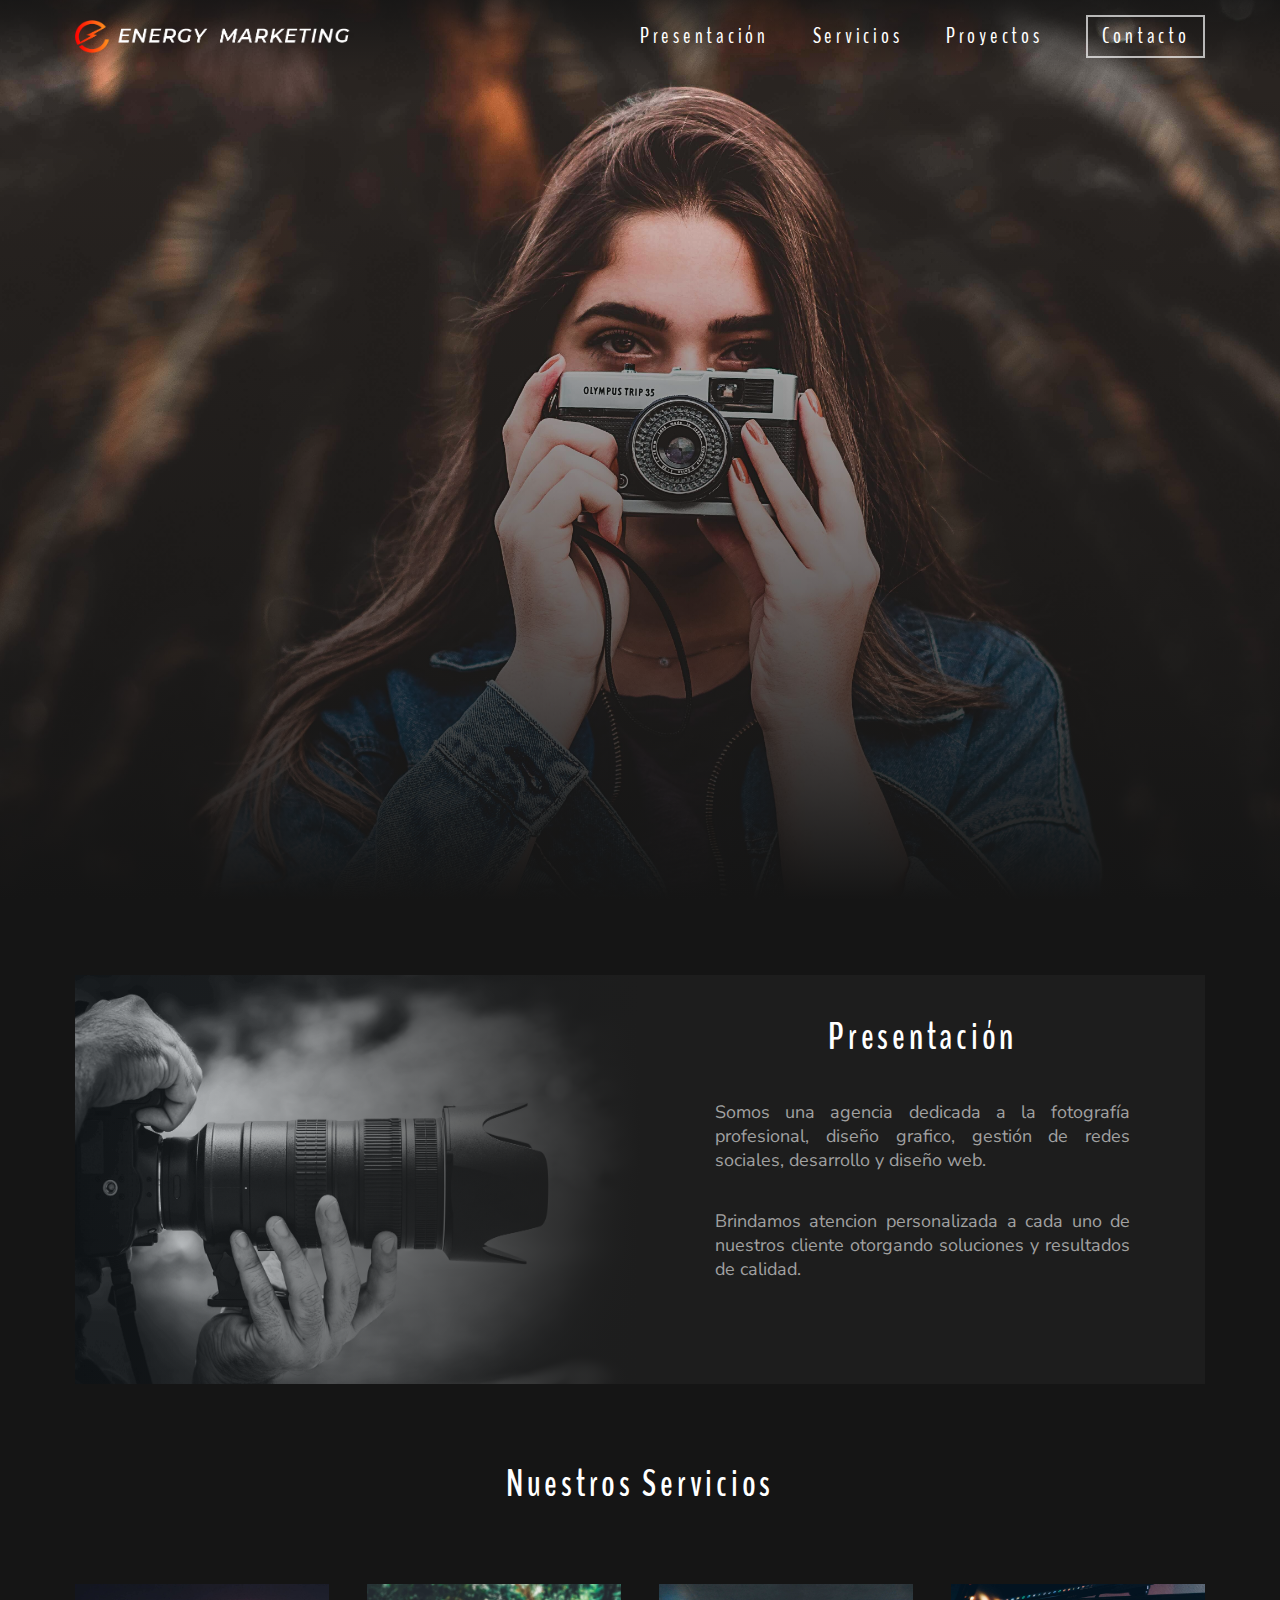
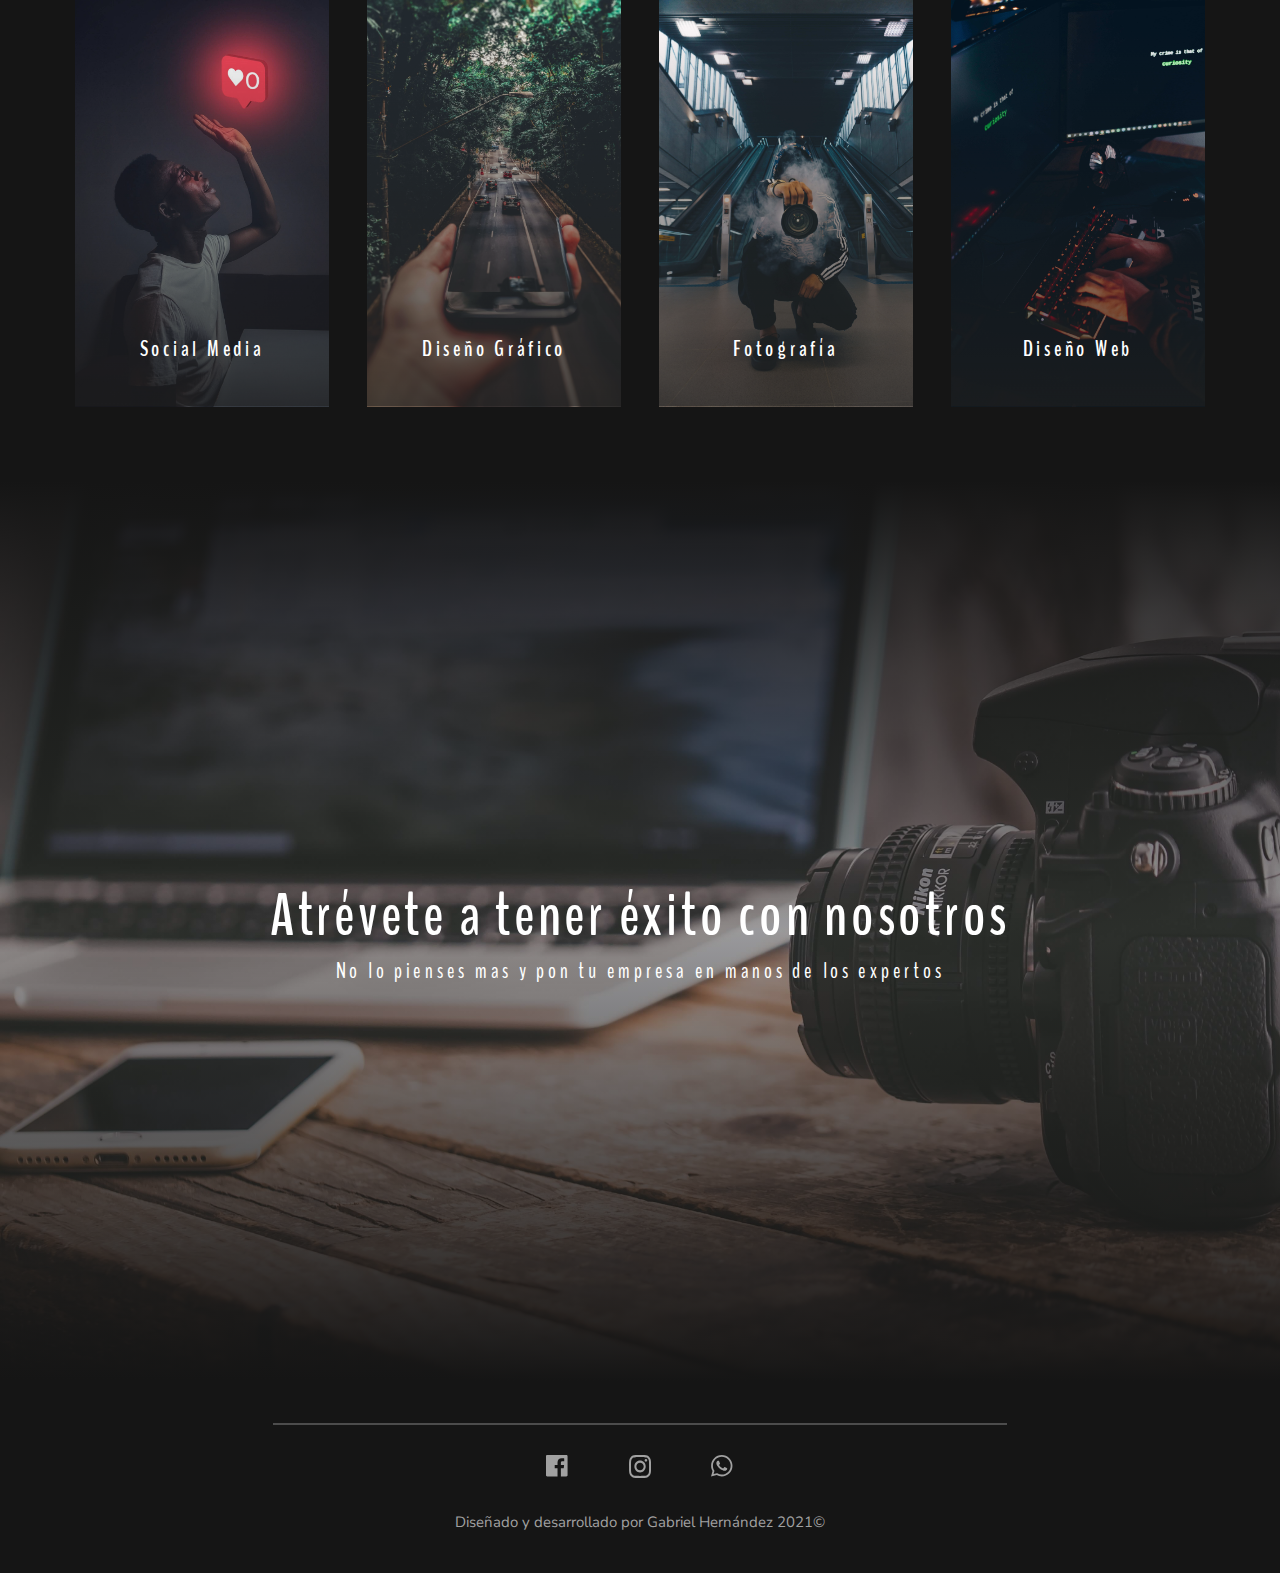
==== index.html @ f1e3d7fe "Segundo commit del landing page" ====
<!DOCTYPE html>
<html lang="es">
<head>
    <meta charset="UTF-8">
    <meta http-equiv="X-UA-Compatible" content="IE=edge">
    <meta name="viewport" content="width=device-width, initial-scale=1.0">
    <link rel="stylesheet" href="css/style.css">
    <link rel="icon" href="img/logos/logo_solo.png">
    <title>Energy Marketing</title>
</head>
<body id="body">


    <!-- Seccion Uno -->
    <section class="SeccionUno">
        <header class="header">
            <a class="header__logo" href="">
                <img src="img/logos/isotipo_hb.png" alt="">
            </a>
            <div class="header__menu">
                <a class="header__menu--lista" href="">Presentación</a>
                <a class="header__menu--lista" href="">Servicios</a>
                <a class="header__menu--lista" href="">Proyectos</a>
                <a class="header__menu--lista" href="">Contacto</a>
            </div>
            <div class="header__menu--hamb">
                <img src="img/logos/menuh.svg" alt="">
            </div>
        </header>
    </section>


    <!-- Seccion Main -->
    <main class="main" id="main">


        <!-- Seccion Dos (Presentacion) -->
        <section class="SeccionDos">
            <div class="present">
                <img class="present--img" src="img/hero/hero_11.jpg" alt="" loading="lazy">
                <div class="present__desc">
                    <h1 class="present__desc--titulo">Presentación</h1>
                    <p class="present__desc--txt">Somos una agencia dedicada a la fotografía profesional, diseño grafico, gestión de redes sociales, desarrollo y diseño web.
                    </p>
                    <p class="present__desc--txt"s>Brindamos atencion personalizada a cada uno de nuestros cliente otorgando soluciones y resultados de calidad.
                    </p>
                </div>
            </div>
        </section>


        <!-- Seccion Tres (Servicios) -->
        <section class="SeccionTres">
            <h1 class="SeccionTres--titulo">Nuestros Servicios</h1>
            <div class="SeccionTres__serv">

                <div class="SeccionTres__card" style="background-image: url(img/Social-Media/SM7.jpg)">
                    <a href=""></a>
                    <h3>Social Media</h3>
                </div>


                <div class="SeccionTres__card" style="background-image: url(img/Diseño-Grafico/DG1.jpg)">
                    <a href=""></a>
                    <h3>Diseño Gráfico</h3>
                </div>


                <div class="SeccionTres__card" style="background-image: url(img/Fotografia/F3.jpg)">
                    <a href=""></a>
                    <h3>Fotografía</h3>
                </div>


                <div class="SeccionTres__card" style="background-image: url(img/Diseño-Web/DW1.jpg)">
                    <a href=""></a>
                    <h3>Diseño Web</h3>
                </div>

            </div>
        </section>


    </main>
    <!-- Seccion Cuatro (Invitacion) -->
    <section class="SeccionCuatro">
        <h2 class="SeccionCuatro--titulo">Atrévete a tener éxito con nosotros</h2>
        <p class="SeccionCuatro--txt">No lo pienses mas y pon tu empresa en manos de los expertos</p>
    </section>
    <!-- Seccion Footer (Pie de Pagina) -->
    <footer class="Footer">


        <div class="Footer__redes">
            <a href="">
                <img class="Footer__redes--icon" src="img/Social-Media/facebook.svg" alt="">
            </a>


            <a href="">
                <img class="Footer__redes--icon" src="img/Social-Media/instagram.svg" alt="">
            </a>


            <a href="">
                <img class="Footer__redes--icon" src="img/Social-Media/whatsapp.svg" alt="">
            </a>
        </div>


        <p class="Footer--txt">Diseñado y desarrollado por Gabriel Hernández 2021©</p>
    </footer>
    <script src="js/script.js"></script>
</body>
</html>
---- css/style.css ----
@import url('https://fonts.googleapis.com/css2?family=Nunito+Sans:wght@300;400;600&display=swap');
/* font-family: 'Nunito Sans', sans-serif; */

@import url('https://fonts.googleapis.com/css2?family=BenchNine:wght@300;400;700&display=swap');
/* font-family: 'BenchNine', sans-serif; */

:root {
    font-size: 1.17vw;
    --margenes: 0 5rem;
    --titulos2: 'BenchNine', sans-serif;
    --parrafos: 'Nunito Sans', sans-serif;
    --fondo: rgba(21,21,21);
    --fondo2: rgba(29,29,29);
    --Allvw: 100vw;
    --Allwidth: 100%;
}

* {
    margin: 0;
    padding: 0;
    box-sizing: border-box;
    color: white;
    user-select: none;
    /* border: 1px solid red; */
}

body {
    overflow-x: hidden;
}

/* Seccion Uno */
.SeccionUno {
    background-image: url(../img/hero/hero_4.jpg);
    background-size: cover;
    height: 100vh;
    width: 100vw;
    position: relative;
}

.SeccionUno::before{
    content: "";
    position: absolute;
    background: linear-gradient( rgba(255, 255, 255, 0) 10%, rgba(21, 21, 21, 1)) 100%;
    width: inherit;
    height: inherit;
    bottom: 0;
    left: 0;

}

.header {
    width: inherit;
    height: 5.7vw;
    display: flex;
    align-content: center;
    background: linear-gradient(0deg, rgba(50, 50, 50, 0), rgba(20, 20, 20, 0.8));
    padding: var(--margenes);
    
}

.header__logo {
    width: 25%;
    height: 100%;
    margin-right: 25%;
    display: flex;
    align-items: center;
}

.header__logo img {
    width: 100%;
}

.header__menu {
    display: flex;
    align-items: center;
    width: 50%;
    justify-content: space-between;
}

.header__menu--lista {
    z-index: 9;
    text-decoration: none;
    width: fit-content;
    font-family: var(--titulos2);
    letter-spacing: 0.25rem;
    font-size: 1.5rem;
    margin-right: 5%;
}

.header__menu--lista:hover{
    color: rgba(161, 161, 161);
}

.header__menu--lista:nth-child(4) {
    border: 2px solid rgba(250, 250, 250, 0.7);
    padding: 0.3rem 0.9rem;
    margin-right: 0;
}

.header__menu--lista:nth-child(4):hover {
    border: 2px solid rgba(161, 161, 161, 1);
}

.header__menu--hamb {
    display: none;
}


/* Seccion Main */
.main {
    padding-top: 5rem;
    padding-bottom: 5rem;
    background-color: var(--fondo);
    width: 100vw;
}

        /* Seccion Dos (Presentacion) */
.SeccionDos {
    padding: var(--margenes);
    width: 100%;
    height: fit-content;
    padding-bottom: 5rem;
}

.present {
    width: inherit;
    height: 32vw;
    display: flex;
    background-color: rgba(29,29,29);
    position: relative;
}

.present::before {
    content: "";
    position: absolute;
    background: linear-gradient(90deg, rgba(21, 21, 21, 0) 0%, rgba(29, 29, 29, 1) 100%);
    width: 50%;
    height: 100%;
    z-index: 29;
}

.present--img {
    width: 50%;
}

.present__desc {
    width: 50%;
    padding: 2.5rem 5rem;
}

.present__desc--titulo {
    font-family: var(--titulos2);
    text-align: center;
    font-size: 2.5rem;
    margin-bottom: 2.5rem;
    letter-spacing: 0.25rem;
}

.present__desc--txt {
    font-family: var(--parrafos);
    color: rgba(161, 161, 161);
    text-align: justify;
    font-size: 1.2rem;
    margin-bottom: 2.5rem;
}



        /* Seccion Tres (Servicios) */
.SeccionTres {
    width: 100%;
    padding-bottom: 4rem;
    padding: var(--margenes);
}

.SeccionTres--titulo {
    font-family: var(--titulos2);
    font-size: 2.5rem;
    text-align: center;
    margin-bottom: 5rem;
    letter-spacing: 0.25rem;
}

.SeccionTres__serv {
    width: inherit;
    display: grid;
    grid-template-columns: 1fr 1fr 1fr 1fr;
    grid-gap: 2.5rem;
}

.SeccionTres__card {
    width: 100%;
    height: 33vw;
    background-size: cover;
    position: relative;
    display: flex;
    flex-direction: column;
    transition: transform 0.5s ease-out;
}

.SeccionTres__card:hover {
    transform: scale(1.1);
}

.SeccionTres__card::before {
    content: "";
    position: absolute;
    background: linear-gradient( rgba(255, 255, 255, 0) 10%, rgba(30, 30, 30, 0.8)) 70%;
    width: 100%;
    height: 33vw;
    bottom: 0;
    left: 0;
}

.SeccionTres__card a {
    width: 100%;
    height: 100%;
    z-index: 19;
}

.SeccionTres__card h3 {
    letter-spacing: 0.25rem;
    font-family: var(--titulos2);
    text-align: center;
    position: absolute;
    z-index: 9;
    font-size: 1.5rem;
    left: 0;
    right: 0;
    bottom: 10%;
    margin: auto;
}



        /* Seccion Cuatro (Invitacion) */
.SeccionCuatro {
    width: 100vw;
    height: 100vh;
    background-image: url(../img/hero/hero_9.jpg);
    background-size: cover;
    position: relative;
    display: flex;
    flex-direction: column;
    align-items: center;
    justify-content: center;
}

.SeccionCuatro::before {
    content: "";
    position: absolute;
    background: linear-gradient(rgba(21, 21, 21, 1) 0%, rgba(21, 21, 21, 0.4), rgba(21, 21, 21, 1) 100%);
    width: 100%;
    height: 100vh;
    bottom: 0;
    left: 0;
}

.SeccionCuatro--titulo {
    font-family: var(--titulos2);
    letter-spacing: .25rem;
    text-align: center;
    font-size: 4rem;
    z-index: 9;
}

.SeccionCuatro--txt {
    font-family: var(--titulos2);
    letter-spacing: 0.25rem;
    font-size: 1.5rem;
    text-align: center;
    z-index: 9;
}



/* Seccion Footer (Pie de Pagina) */
.Footer {
    width: 100vw;
    height: 15vw;
    padding: var(--margenes);
    display: flex;
    flex-direction: column;
    justify-content: center;
    align-items: center;
    background-color: rgba(21, 21, 21, 1);
}

.Footer__redes {
    display: flex;
    justify-content: center;
    width: 65%;
    border-top: 2px solid rgba(161, 161, 161, 0.4);
}

.Footer__redes a {
    width: 1.5rem;
    margin: 2rem;
}

.Footer__redes--icon {
    width: 100%;
}

.Footer--txt {
    font-family: var(--parrafos);
    color: rgba(161, 161, 161, 1);
    text-align: center;
    font-size: 1rem;
}

/* Media Querys */

@media only screen and (max-width: 480px) and (orientation: portrait) {

    /* Seccion Uno */
    .SeccionUno {
        background-position: center;
        height: 65vw;
    }

    .header {
        width: inherit;
        height: 10vw;
        display: flex;
        justify-content: space-between;
        align-content: center;
        background: linear-gradient(0deg, rgba(50, 50, 50, 0), rgba(20, 20, 20, 0.8));
        padding: var(--margenes);
        
    }
    
    .header__logo {
        width: 40%;
        margin-right: 10%;
    }
    
    .header__logo img {
        width: 100%;
    }
    
    .header__menu {
        display: none;
    }

    .header__menu--hamb {
        display: flex;
        align-items: center;
        width: 4rem;
    }

    .header__menu--hamb img {
        width: 100%;
    }
    


    /* Seccion Dos (Presentacion) */
    .SeccionDos {
        padding: var(--margenes);
        width: 100%;
        height: fit-content;
        padding-bottom: 5rem;
    }
    
    .present {
        width: inherit;
        height: fit-content;
        display: flex;
        flex-direction: column-reverse;
        background-color: rgba(29,29,29);
        position: relative;
    }
    
    .present::before {
        content: "";
        position: absolute;
        background: linear-gradient(0deg, rgba(21, 21, 21, 0) 0%, rgba(29, 29, 29, 1) 100%);
        width: 100%;
        height: 60%;
        z-index: 29;
    }
    
    .present--img {
        width: 100%;
    }
    
    .present__desc {
        width: 100%;
        padding: 2.5rem 5rem;
    }
    
    .present__desc--titulo {
        font-family: var(--titulos2);
        text-align: center;
        font-size: 5rem;
        margin-bottom: 2.5rem;
        letter-spacing: 0.5rem;
    }
    
    .present__desc--txt {
        font-family: var(--parrafos);
        color: rgba(161, 161, 161);
        text-align: justify;
        font-size: 2.5rem;
        margin-bottom: 2.5rem;
    }
    



    /* Seccion Tres (Servicios) */
    .SeccionTres--titulo {
    font-size: 5rem;
    letter-spacing: 0.5rem;
    }

    .SeccionTres__serv {
    display: grid;
    grid-template-columns: 1fr 1fr;
    grid-template-rows: 1fr 1fr;
    }

    .SeccionTres__card {
    height: 66vw;
    }

    .SeccionTres__card:hover {
    transform: none;
    }

    .SeccionTres__card h3 {
    letter-spacing: 0.5rem;
    font-family: var(--titulos2);
    text-align: center;
    position: absolute;
    z-index: 9;
    font-size: 4rem;
    left: 0;
    right: 0;
    bottom: 10%;
    margin: auto;
    }



    /* Seccion Cuatro (Invitacion) */
    .SeccionCuatro {
        background-position: center;
        height: 65vw;
    }

    .SeccionCuatro::before {
    height: 65vw;
    }

    .SeccionCuatro--titulo {
    letter-spacing: 0.5rem;
    font-size: 5rem;
    }

    .SeccionCuatro--txt {
    font-size: 2.5rem;
    }

    /* Seccion Footer */
    .Footer--txt {
        font-size: 2.5rem;
    }






















}
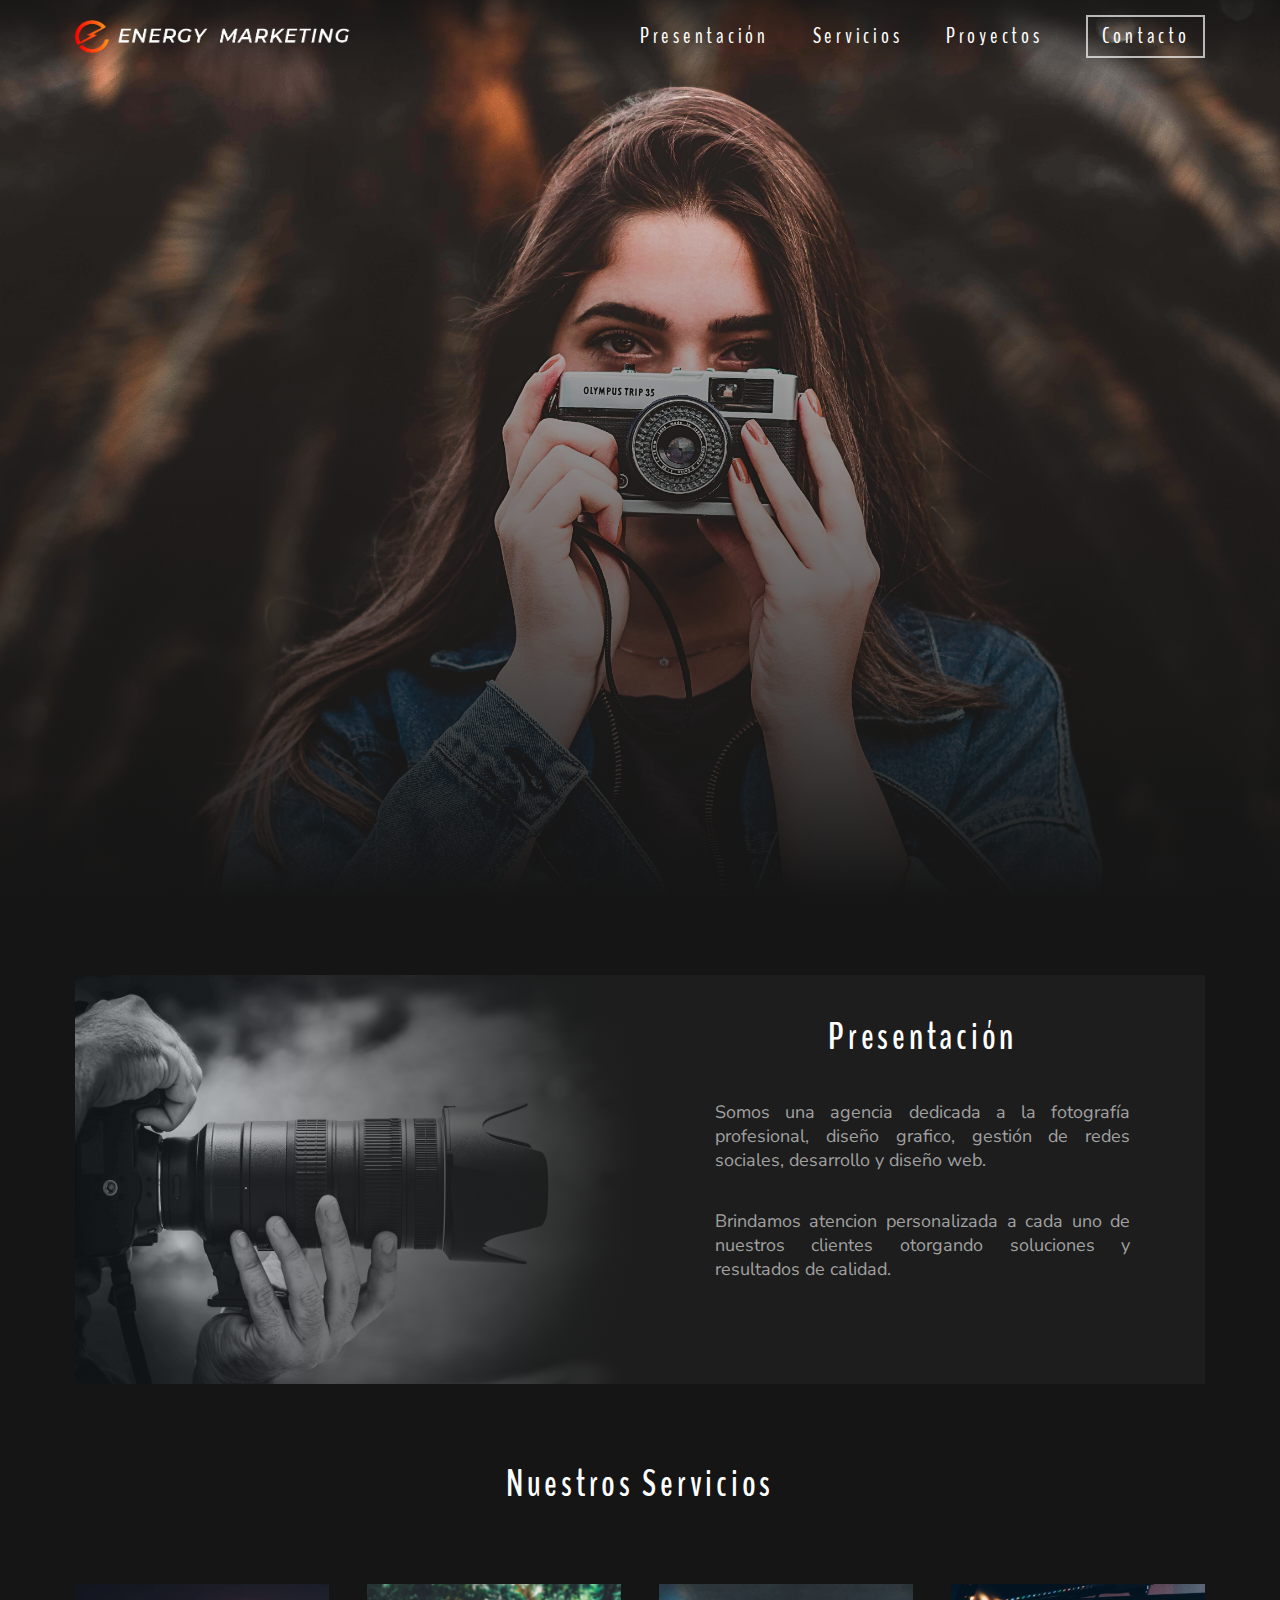
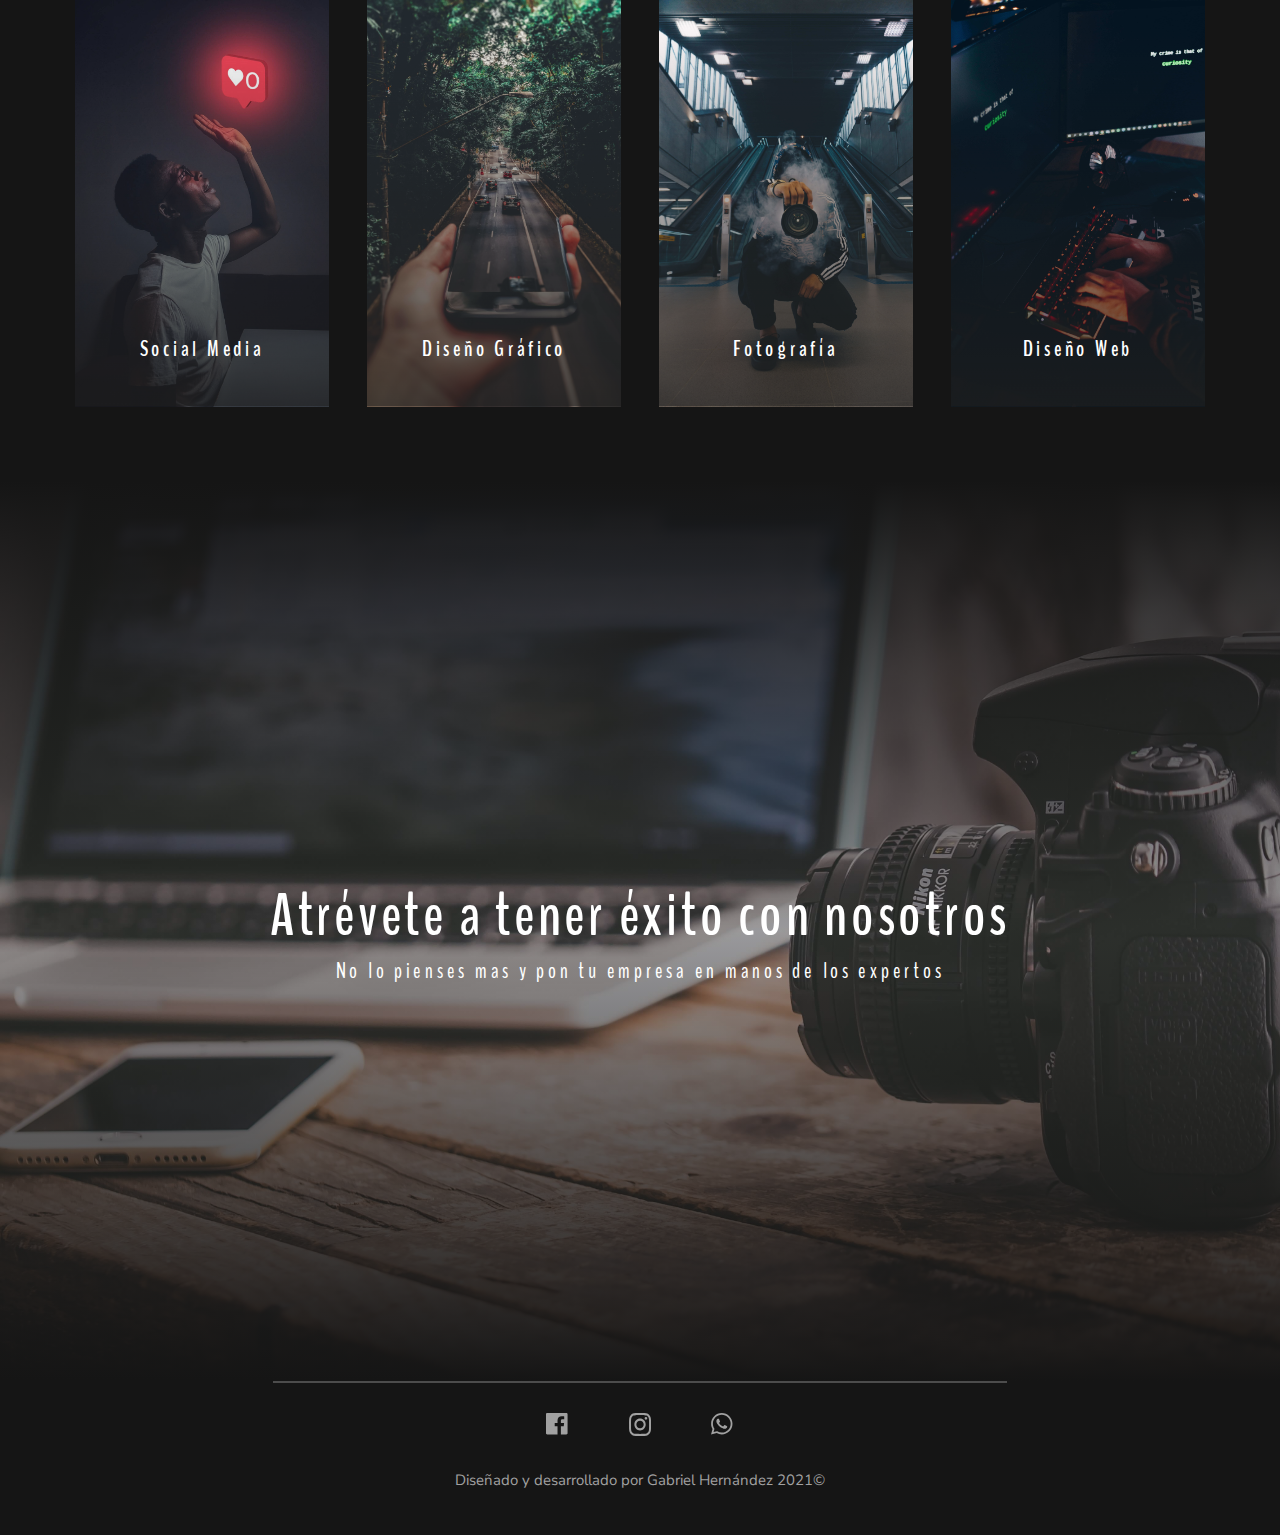
==== commit 95fcac18: "Creacion del Menu Responsive" ====
--- a/index.html
+++ b/index.html
@@ -14,19 +14,32 @@
     <!-- Seccion Uno -->
     <section class="SeccionUno">
         <header class="header">
+
+
             <a class="header__logo" href="">
                 <img src="img/logos/isotipo_hb.png" alt="">
             </a>
+
+
             <div class="header__menu">
                 <a class="header__menu--lista" href="">Presentación</a>
                 <a class="header__menu--lista" href="">Servicios</a>
                 <a class="header__menu--lista" href="">Proyectos</a>
                 <a class="header__menu--lista" href="">Contacto</a>
             </div>
-            <div class="header__menu--hamb">
-                <img src="img/logos/menuh.svg" alt="">
+
+            <div class="header__bar">
+                <div id="header__bar--img" class="header__bar--img" onclick="cambio()"></div>
             </div>
+
         </header>
+
+        <div class="header__bg" id="header__bg">
+            <a href="">Presentación</a>
+            <a href="">Servicios</a>
+            <a href="">Proyectos</a>
+            <a href="">Contacto</a>    
+        </div>
     </section>
 
 
@@ -42,7 +55,7 @@
                     <h1 class="present__desc--titulo">Presentación</h1>
                     <p class="present__desc--txt">Somos una agencia dedicada a la fotografía profesional, diseño grafico, gestión de redes sociales, desarrollo y diseño web.
                     </p>
-                    <p class="present__desc--txt"s>Brindamos atencion personalizada a cada uno de nuestros cliente otorgando soluciones y resultados de calidad.
+                    <p class="present__desc--txt"s>Brindamos atencion personalizada a cada uno de nuestros clientes otorgando soluciones y resultados de calidad.
                     </p>
                 </div>
             </div>
--- a/css/style.css
+++ b/css/style.css
@@ -21,7 +21,6 @@
     box-sizing: border-box;
     color: white;
     user-select: none;
-    /* border: 1px solid red; */
 }
 
 body {
@@ -49,10 +48,11 @@
 }
 
 .header {
-    width: inherit;
+    width: 100vw;
     height: 5.7vw;
     display: flex;
     align-content: center;
+    justify-content: space-between;
     background: linear-gradient(0deg, rgba(50, 50, 50, 0), rgba(20, 20, 20, 0.8));
     padding: var(--margenes);
     
@@ -101,8 +101,68 @@
     border: 2px solid rgba(161, 161, 161, 1);
 }
 
-.header__menu--hamb {
+/* Menu Smartphone */
+
+.header__bar {
+    position: fixed;
+    top: 0;
+    right: 5rem;
+    width: 4rem;
+    height: inherit;
     display: none;
+    align-items: center;
+    z-index: 20;
+}
+
+.header__bar--img {
+    background-image: url(../img/logos/menuh.svg);
+    background-size: cover;
+    width: 4rem;
+    height: 4rem;
+    z-index: 20;
+    cursor: pointer;
+}
+
+.act {
+    background-image: url(../img/logos/close.svg);
+    background-size: cover;
+    width: 3rem;
+    height: 3rem;
+}
+
+.header__bg {
+    position: fixed;
+    top: 0;
+    left: -100%;
+    width: 100vw;
+    height: 100vh;
+    background-color: rgba(0, 0, 0, 0.6);
+    backdrop-filter: blur(4px);
+    display: none;
+    flex-direction: column;
+    align-items: center;
+    justify-content: center;
+    transition-property: left;
+    transition-duration: 0.5s;
+    transition-timing-function: linear;
+    z-index: 19;
+}
+
+.header__bg a {
+    z-index: 9;
+    text-decoration: none;
+    width: fit-content;
+    font-family: var(--titulos2);
+    letter-spacing: 0.25rem;
+    font-size: 6rem;
+    margin-bottom: 5%;
+}
+
+.act_2 {
+    left: 0;
+    transition-property: left;
+    transition-duration: 0.5s;
+    transition-timing-function: linear;
 }
 
 
@@ -136,7 +196,7 @@
     background: linear-gradient(90deg, rgba(21, 21, 21, 0) 0%, rgba(29, 29, 29, 1) 100%);
     width: 50%;
     height: 100%;
-    z-index: 29;
+    z-index: 2;
 }
 
 .present--img {
@@ -223,7 +283,7 @@
     font-family: var(--titulos2);
     text-align: center;
     position: absolute;
-    z-index: 9;
+    z-index: 2;
     font-size: 1.5rem;
     left: 0;
     right: 0;
@@ -277,7 +337,7 @@
 /* Seccion Footer (Pie de Pagina) */
 .Footer {
     width: 100vw;
-    height: 15vw;
+    height: fit-content;
     padding: var(--margenes);
     display: flex;
     flex-direction: column;
@@ -295,7 +355,7 @@
 
 .Footer__redes a {
     width: 1.5rem;
-    margin: 2rem;
+    margin: 2rem 2rem 0 2rem;
 }
 
 .Footer__redes--icon {
@@ -306,7 +366,9 @@
     font-family: var(--parrafos);
     color: rgba(161, 161, 161, 1);
     text-align: center;
+    padding-bottom: 3rem;
     font-size: 1rem;
+    margin-top: 2rem;
 }
 
 /* Media Querys */
@@ -343,16 +405,16 @@
         display: none;
     }
 
-    .header__menu--hamb {
-        display: flex;
-        align-items: center;
-        width: 4rem;
-    }
-
-    .header__menu--hamb img {
-        width: 100%;
-    }
-    
+    /* Manu Smartphone */
+
+    .header__bar {
+        display: flex;
+    }
+
+    .header__bg {
+        display: flex;
+    }
+
 
 
     /* Seccion Dos (Presentacion) */
@@ -378,7 +440,6 @@
         background: linear-gradient(0deg, rgba(21, 21, 21, 0) 0%, rgba(29, 29, 29, 1) 100%);
         width: 100%;
         height: 60%;
-        z-index: 29;
     }
     
     .present--img {
@@ -411,35 +472,35 @@
 
     /* Seccion Tres (Servicios) */
     .SeccionTres--titulo {
-    font-size: 5rem;
-    letter-spacing: 0.5rem;
+        font-size: 5rem;
+        letter-spacing: 0.5rem;
     }
 
     .SeccionTres__serv {
-    display: grid;
-    grid-template-columns: 1fr 1fr;
-    grid-template-rows: 1fr 1fr;
+        display: grid;
+        grid-template-columns: 1fr 1fr;
+        grid-template-rows: 1fr 1fr;
     }
 
     .SeccionTres__card {
-    height: 66vw;
+        height: 66vw;
     }
 
     .SeccionTres__card:hover {
-    transform: none;
+        transform: none;
     }
 
     .SeccionTres__card h3 {
-    letter-spacing: 0.5rem;
-    font-family: var(--titulos2);
-    text-align: center;
-    position: absolute;
-    z-index: 9;
-    font-size: 4rem;
-    left: 0;
-    right: 0;
-    bottom: 10%;
-    margin: auto;
+        letter-spacing: 0.5rem;
+        font-family: var(--titulos2);
+        text-align: center;
+        position: absolute;
+        z-index: 9;
+        font-size: 4rem;
+        left: 0;
+        right: 0;
+        bottom: 7%;
+        margin: auto;
     }
 
 
@@ -451,16 +512,16 @@
     }
 
     .SeccionCuatro::before {
-    height: 65vw;
+        height: 65vw;
     }
 
     .SeccionCuatro--titulo {
-    letter-spacing: 0.5rem;
-    font-size: 5rem;
+        letter-spacing: 0.5rem;
+        font-size: 5rem;
     }
 
     .SeccionCuatro--txt {
-    font-size: 2.5rem;
+        font-size: 2.5rem;
     }
 
     /* Seccion Footer */
@@ -468,25 +529,171 @@
         font-size: 2.5rem;
     }
 
-
-
-
-
-
-
-
-
-
-
-
-
-
-
-
-
-
-
-
-
+    .Footer__redes a {
+        width: 3.5rem;
+        margin: 3.5rem 3.5rem 0 3.5rem ;
+    }
+
+}
+
+@media only screen and (min-width: 480px) and (max-width: 1024px) and (orientation: portrait) {
+        /* Seccion Uno */
+    .SeccionUno {
+        background-position: center;
+        height: 65vw;
+    }
+
+    .header {
+        width: inherit;
+        height: 10vw;
+        display: flex;
+        justify-content: space-between;
+        align-content: center;
+        background: linear-gradient(0deg, rgba(50, 50, 50, 0), rgba(20, 20, 20, 0.8));
+        padding: var(--margenes);
+        
+    }
+    
+    .header__logo {
+        width: 40%;
+        margin-right: 10%;
+    }
+    
+    .header__logo img {
+        width: 100%;
+    }
+    
+    .header__menu {
+        display: none;
+    }
+
+    /* Menu Smartphone */
+    .header__bar {
+        display: flex;
+    }
+
+    .header__bg {
+        display: flex;
+    }
+
+
+
+    /* Seccion Dos (Presentacion) */
+    .SeccionDos {
+        padding: var(--margenes);
+        width: 100%;
+        height: fit-content;
+        padding-bottom: 5rem;
+    }
+    
+    .present {
+        width: inherit;
+        height: fit-content;
+        display: flex;
+        flex-direction: column-reverse;
+        background-color: rgba(29,29,29);
+        position: relative;
+    }
+    
+    .present::before {
+        content: "";
+        position: absolute;
+        background: linear-gradient(0deg, rgba(21, 21, 21, 0) 0%, rgba(29, 29, 29, 1) 100%);
+        width: 100%;
+        height: 60%;
+        z-index: 2;
+    }
+    
+    .present--img {
+        width: 100%;
+    }
+    
+    .present__desc {
+        width: 100%;
+        padding: 2.5rem 5rem;
+    }
+    
+    .present__desc--titulo {
+        font-family: var(--titulos2);
+        text-align: center;
+        font-size: 5rem;
+        margin-bottom: 2.5rem;
+        letter-spacing: 0.5rem;
+    }
+    
+    .present__desc--txt {
+        font-family: var(--parrafos);
+        color: rgba(161, 161, 161);
+        text-align: justify;
+        font-size: 2.5rem;
+        margin-bottom: 2.5rem;
+    }
+    
+
+
+
+    /* Seccion Tres (Servicios) */
+    .SeccionTres--titulo {
+        font-size: 5rem;
+        letter-spacing: 0.5rem;
+    }
+
+    .SeccionTres__serv {
+        display: grid;
+        grid-template-columns: 1fr 1fr;
+        grid-template-rows: 1fr 1fr;
+    }
+
+    .SeccionTres__card {
+        height: 66vw;
+    }
+
+    .SeccionTres__card:hover {
+        transform: none;
+    }
+
+    .SeccionTres__card h3 {
+        letter-spacing: 0.5rem;
+        font-family: var(--titulos2);
+        text-align: center;
+        position: absolute;
+        z-index: 9;
+        font-size: 4rem;
+        left: 0;
+        right: 0;
+        bottom: 7%;
+        margin: auto;
+    }
+
+
+
+    /* Seccion Cuatro (Invitacion) */
+    .SeccionCuatro {
+        background-position: center;
+        height: 65vw;
+    }
+
+    .SeccionCuatro::before {
+        height: 65vw;
+    }
+
+    .SeccionCuatro--titulo {
+        letter-spacing: 0.5rem;
+        font-size: 5rem;
+    }
+
+    .SeccionCuatro--txt {
+        font-size: 2.5rem;
+    }
+
+    /* Seccion Footer */
+    .Footer--txt {
+        font-size: 2.5rem;
+    }
+
+    .Footer__redes a {
+        width: 3.5rem;
+        margin: 3.5rem 3.5rem 0 3.5rem ;
+    }
 
 }